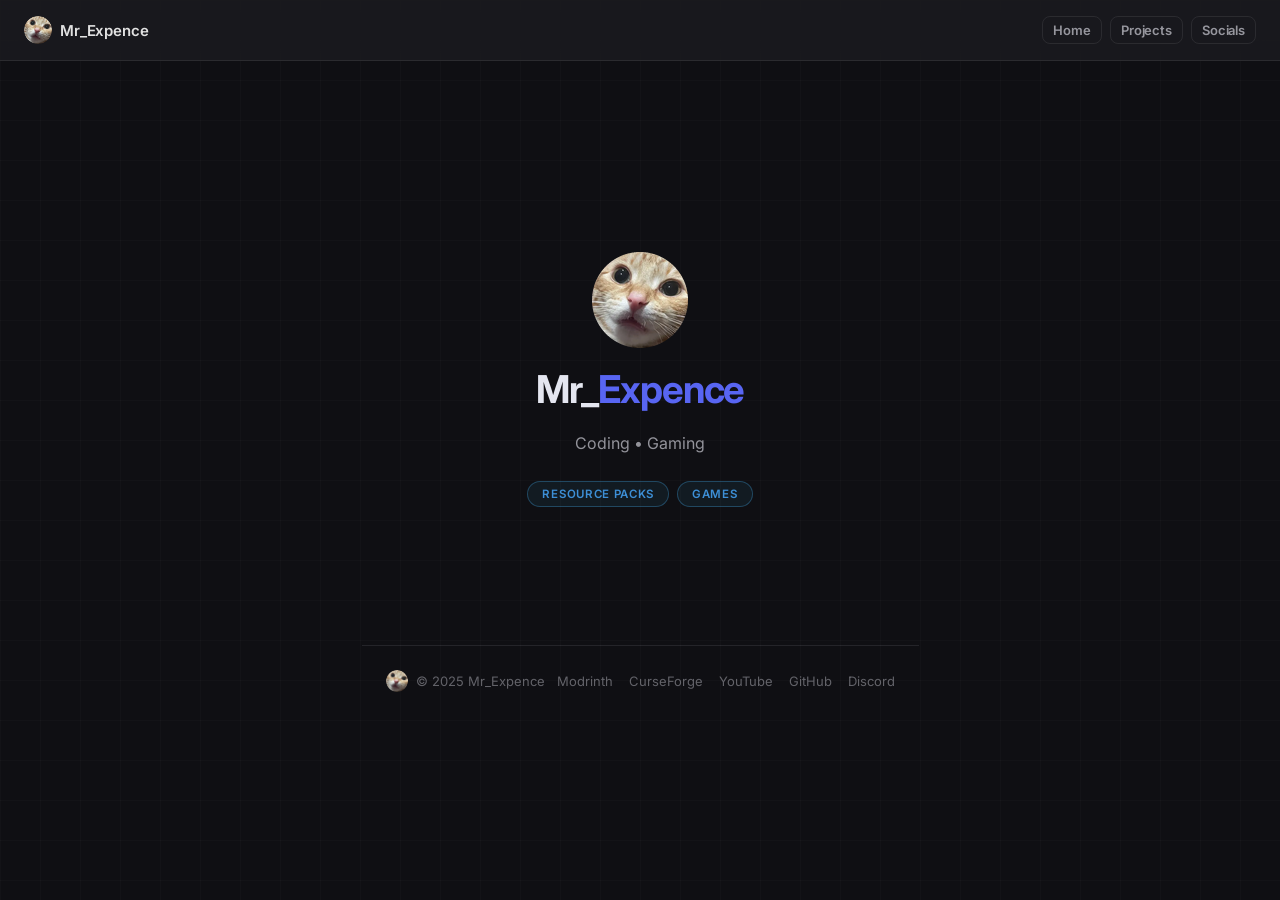
==== index.html @ ae82c0fd "Testing removing .html" ====
<!DOCTYPE html>
<html lang="en">

<head>
  <meta charset="UTF-8">
  <meta name="viewport" content="width=device-width, initial-scale=1.0">
  <title>Mr_Expence Studio</title>
  <link rel="icon" href="cat_logo.png">
  <link href="https://fonts.googleapis.com/css2?family=Inter:ital,wght@0,300;0,400;0,500;0,600;0,700;1,400&display=swap"
    rel="stylesheet">
  <link rel="stylesheet" href="base.css">
  <link rel="stylesheet" href="topbar.css">
</head>

<body>

  <!-- ── Topbar ──────────────────────────────────────────────── -->
  <nav class="topbar">
    <a href="/">
      <img src="cat_logo.png" alt="Mr_Expence logo">
      Mr_Expence
    </a>
    <div class="topbar-right">
      <a href="/">Home</a>
      <a href="/projects">Projects</a>
      <a href="/socials">Socials</a>
    </div>
  </nav>

  <!-- ── Page body ───────────────────────────────────────────── -->
  <div class="page-wrap">

    <!-- Hero -->
    <section class="hero">
      <img class="hero-logo" src="cat_logo.png" alt="Mr_Expence Studio Logo">
      <h1>Mr_<em>Expence</em></h1>
      <p class="hero-sub">
        Coding • Gaming
      </p>
      <div class="hero-badges">
        <span class="badge light-blue">Resource Packs</span>
        <span class="badge light-blue">Games</span>
      </div>
    </section>

    <!-- Footer -->
    <footer class="footer">
      <div class="footer-brand">
        <img src="cat_logo.png" alt="">
        <span>© 2025 Mr_Expence</span>
      </div>
      <nav class="footer-links">
        <a href="https://modrinth.com/user/Mr_Expence" target="_blank" rel="noopener">Modrinth</a>
        <a href="https://www.curseforge.com/members/mr_expence/projects" target="_blank" rel="noopener">CurseForge</a>
        <a href="https://www.youtube.com/@MrExpence12" target="_blank" rel="noopener">YouTube</a>
        <a href="https://github.com/Mr-Expence" target="_blank" rel="noopener">GitHub</a>
        <a href="https://discord.gg/3kbz7edSa6" target="_blank" rel="noopener">Discord</a>
      </nav>
    </footer>

  </div><!-- /page-wrap -->



</body>

</html>
---- base.css ----
*,
*::before,
*::after {
  box-sizing: border-box;
  margin: 0;
  padding: 0;
}

:root {
  --bg: #0f0f13;
  --c-bg-soft: #252529;
  --c-bg-mute: #313136;

  --bg2: #16171f;
  --bg3: #1c1d2b;
  --c-border: rgba(82, 82, 89, 0.32);
  --c-border-h: rgba(82, 82, 89, 0.68);
  --border2: rgba(100, 108, 255, 0.25);
  --text: #e4e6f0;
  --muted: #6b7280;
  --dim: #3d4050;
  --accent: #5865f2; /* Discord */
  --accent2: #e0e3ff; /* White */
  --accent3: #ff0000; /* Youtube */
  --accent4: #9146ff; /* Twitch */
  --accent5: #00af5c; /* Modrinth */
  --accent6: #f16436; /* Curseforge */
  --accent7: #3094ff; /* Github */
  --accent8: #fdd927; /* Github Stars */
  --accent9: #000000; /* X */
  --accent10: #ff0069; /* Instagram */
  --accent11: #52a7e7; /* Twitter */
  --accent12: #ff4500; /* Reddit */
  --accent13: #26a5e4; /* Telegram */

  --accent-bg: rgba(88, 101, 242, 0.12);
  --green: #23a559;
  --red: #ff0000;
  --purple: #9146ff;
  --radius: 16px;
  --radius-lg: 12px;
  --font: "Inter", system-ui, sans-serif;
  --mono: "DM Mono", monospace;

  --c-brand-dk: #30c67e;
  --c-brand: var(--accent);
  --c-brand-bg: var(--accent-bg);
  
  --c-text-1: rgba(255, 255, 255, 0.87);
  --c-text-2: rgba(235, 235, 245, 0.6);
  --c-text-3: rgba(235, 235, 245, 0.38);
  --c-red: #d63d3d;
  --c-orange: #d6993d;
  --c-yellow: #d6cc3d;
  --c-light-green: #4cd63d;
  --c-green: #3dd68c;
  --c-light-blue: #3d8fd6;
  --c-blue: #3d40d6;
  --c-purple: #9b3dd6;
  --c-pink: #d63dbf;
  
  --c-red-bg: rgba(214, 61, 61, 0.08);
  --c-orange-bg: rgba(214, 137, 61, 0.08);
  --c-yellow-bg: rgba(214, 206, 61, 0.08);
  --c-light-green-bg: rgba(61, 214, 74, 0.08);
  --c-green-bg: rgba(61, 214, 140, 0.08);
  --c-light-blue-bg: rgba(61, 176, 214, 0.08);
  --c-blue-bg: rgba(71, 61, 214, 0.08);
  --c-purple-bg: rgba(145, 61, 214, 0.08);
  --c-pink-bg: rgba(214, 61, 163, 0.08);


  --max-w: 960px;
  --transition: 0.18s ease;
}

*,
*::before,
*::after {
  box-sizing: border-box;
  margin: 0;
  padding: 0;
}

.page-wrap {
  max-width: var(--max-w);
  margin: 0 auto;
  padding: 96px 24px 80px;
}

.hero {
  display: flex;
  flex-direction: column;
  align-items: center;
  text-align: center;
  padding: 64px 16px 48px;
  gap: 20px;
  animation: fadeUp 0.5s ease 0.1s forwards;
}

.hero-logo {
  width: 96px;
  height: 96px;
  object-fit: contain;
  border-radius: 20px;
}

.hero h1 {
  font-size: 2.4rem;
  font-weight: 700;
  letter-spacing: -0.03em;
  line-height: 1.1;
}

.hero h1 em {
  font-style: normal;
  color: var(--c-brand);
}

.hero-sub {
  font-size: 1rem;
  color: var(--c-text-2);
  max-width: 420px;
  line-height: 1.65;
}

.hero-badges {
  display: flex;
  gap: 8px;
  flex-wrap: wrap;
  justify-content: center;
  margin-top: 4px;
}

.badge.red {
  color: var(--c-red);
  border-color: rgba(214, 61, 61, 0.35);
  background: var(--c-red-bg);
}

.badge.orange {
  color: var(--c-brand);
  border-color: rgba(214, 137, 61, 0.35);
  background: var(--c-orange-bg);
}

.badge.yellow {
  color: var(--c-brand);
  border-color: rgba(173, 214, 61, 0.35);
  background: var(--c-yellow-bg);
}

.badge.light-green {
  color: var(--c-brand);
  border-color: rgba(61, 214, 89, 0.35);
  background: var(--c-light-green-bg);
}

.badge.green {
  color: var(--c-green);
  border-color: rgba(61, 214, 140, 0.35);
  background: var(--c-green-bg);
}

.badge.light-blue {
  color: var(--c-light-blue);
  border-color: rgba(61, 155, 214, 0.35);
  background: var(--c-light-blue-bg);
}

.badge.blue {
  color: var(--c-blue);
  border-color: rgba(76, 61, 214, 0.35);
  background: var(--c-blue-bg);
}

.badge.purple {
  color: var(--c-purple);
  border-color: rgba(186, 61, 214, 0.35);
  background: var(--c-purple-bg);
}

.badge.pink {
  color: var(--c-pink);
  border-color: rgba(214, 61, 166, 0.35);
  background: var(--c-pink-bg);
}

.hero-cta {
  display: flex;
  gap: 10px;
  flex-wrap: wrap;
  justify-content: center;
  margin-top: 8px;
}

.btn {
  display: inline-flex;
  align-items: center;
  gap: 6px;
  padding: 9px 20px;
  border-radius: var(--radius);
  font-size: 14px;
  font-weight: 500;
  text-decoration: none;
  transition: all var(--transition);
  cursor: pointer;
  border: none;
}

.btn-primary {
  background: var(--c-green);
  color: #0d1f16;
}

.btn-primary:hover {
  background: var(--c-brand-dk);
}

.btn-outline {
  background: transparent;
  color: var(--c-text-1);
  border: 1px solid var(--c-border);
}

.btn-outline:hover {
  border-color: var(--c-brand);
  color: var(--c-brand);
  background: var(--c-brand-bg);
}

.section {
  margin-top: 56px;
}

.section-head {
  display: flex;
  align-items: baseline;
  gap: 12px;
  margin-bottom: 20px;
  padding-bottom: 12px;
  border-bottom: 1px solid var(--c-border);
}

.section-head h2 {
  font-size: 1.2rem;
  font-weight: 600;
  letter-spacing: -0.02em;
}

.section-head .count {
  font-size: 13px;
  color: var(--c-text-3);
}

.footer {
  bottom: 0;
  left: 0;
  right: 0;
  margin-top: 72px;
  padding-top: 24px;
  margin-bottom: 10px;
  padding-bottom: 10px;
  padding-left: 24px;
  padding-right: 24px;
  border-top: 1px solid var(--c-border);
  display: flex;
  align-items: center;
  justify-content: space-between;
  flex-wrap: wrap;
  gap: 12px;
}

.footer-brand {
  display: flex;
  align-items: center;
  gap: 8px;
}

.footer-brand img {
  width: 22px;
  height: 22px;
  border-radius: 50%;
}

.footer-brand span {
  font-size: 13px;
  color: var(--c-text-3);
}

.footer-links {
  display: flex;
  gap: 16px;
}

.footer-links a {
  font-size: 13px;
  color: var(--c-text-3);
  text-decoration: none;
  transition: color var(--transition);
}

.footer-links a:hover {
  color: var(--c-brand);
}

@media (max-width: 600px) {
  .hero h1 {
    font-size: 1.8rem;
  }

  .topbar-right {
    display: none;
  }
}

html,
body {
  min-height: 100vh;
  background: var(--bg);
  font-family: var(--font);
  color: var(--text);
  -webkit-font-smoothing: antialiased;
}

body {
  display: flex;
  flex-direction: column;
  align-items: center;
  justify-content: center;
  padding: 48px 20px 64px;
  position: relative;
  overflow-x: hidden;
}

/* Ambient glow layers */
.glow-top {
  position: fixed;
  top: -200px;
  left: 50%;
  transform: translateX(-50%);
  width: 700px;
  height: 700px;
  background: radial-gradient(
    ellipse,
    rgba(88, 101, 242, 0.13) 0%,
    transparent 65%
  );
  pointer-events: none;
  z-index: 0;
}

.glow-bottom {
  position: fixed;
  bottom: -180px;
  right: -100px;
  width: 500px;
  height: 500px;
  background: radial-gradient(
    ellipse,
    rgba(129, 140, 248, 0.07) 0%,
    transparent 65%
  );
  pointer-events: none;
  z-index: 0;
}

/* Grid texture overlay */
body::before {
  content: "";
  position: fixed;
  inset: 0;
  background-image:
    linear-gradient(rgba(255, 255, 255, 0.02) 1px, transparent 1px),
    linear-gradient(90deg, rgba(255, 255, 255, 0.02) 1px, transparent 1px);
  background-size: 40px 40px;
  pointer-events: none;
  z-index: 0;
}

/* ---------- Layout ---------- */
.wrapper {
  position: relative;
  z-index: 1;
  display: flex;
  flex-direction: column;
  align-items: center;
  width: 100%;
  max-width: 1160px;
}

/* ---------- Top brand link ---------- */
.brand {
  display: flex;
  align-items: center;
  gap: 10px;
  text-decoration: none;
  margin-bottom: 36px;
  opacity: 0;
  animation: fadeUp 0.5s ease 0.05s forwards;
}

.brand img {
  width: 30px;
  height: 30px;
  border-radius: 8px;
  object-fit: cover;
}

.brand-name {
  font-size: 14px;
  font-weight: 600;
  color: var(--muted);
  letter-spacing: -0.01em;
  font-family: var(--mono);
}

.brand-name span {
  color: var(--accent2);
}

.brand:hover .brand-name {
  color: var(--text);
}

/* ---------- Header text ---------- */
.badge {
  display: inline-flex;
  align-items: center;
  gap: 7px;
  background: var(--accent-bg);
  border: 1px solid var(--border2);
  color: var(--accent2);
  font-size: 11.5px;
  font-weight: 600;
  padding: 5px 14px;
  border-radius: 20px;
  letter-spacing: 0.06em;
  text-transform: uppercase;
  margin-bottom: 18px;
  opacity: 0;
  animation: fadeUp 0s ease 0s forwards;
}

.badge-pulse {
  width: 6px;
  height: 6px;
  background: var(--accent);
  border-radius: 50%;
  position: relative;
}

.badge-pulse::after {
  content: "";
  position: absolute;
  inset: -3px;
  border-radius: 50%;
  background: var(--accent);
  opacity: 0.3;
  animation: pulse 2s ease infinite;
}

.heading {
  font-size: clamp(28px, 6vw, 38px);
  font-weight: 700;
  text-align: center;
  line-height: 1.18;
  letter-spacing: -0.03em;
  margin-bottom: 10px;
  color: var(--text);
  opacity: 0;
  animation: fadeUp 0.5s ease 0.15s forwards;
}

.heading em {
  font-style: normal;
  background: linear-gradient(130deg, #818cf8 20%, #5865f2 80%);
  -webkit-background-clip: text;
  -webkit-text-fill-color: transparent;
  background-clip: text;
}

.sub {
  font-size: 14.5px;
  color: var(--muted);
  text-align: center;
  line-height: 1.6;
  max-width: 340px;
  margin-bottom: 36px;
  opacity: 0;
  animation: fadeUp 0.5s ease 0.2s forwards;
}

/* Keyframes */
@keyframes fadeUp {
  from {
    opacity: 0;
    transform: translateY(14px);
  }

  to {
    opacity: 1;
    transform: translateY(0);
  }
}

@keyframes pulse {
  0%,
  100% {
    transform: scale(1);
    opacity: 0.3;
  }

  50% {
    transform: scale(2.2);
    opacity: 0;
  }
}

.page-wrap {
  max-width: var(--max-w);
  margin: 0 auto;
  padding: 96px 24px 80px;
}
---- topbar.css ----
:root {
  --c-border: rgba(82, 82, 89, 0.32);
  --c-text-1: rgba(255, 255, 255, 0.87);
  --c-text-2: rgba(235, 235, 245, 0.6);
  --radius: 8px;
  --transition: 0.18s ease;
  --c-brand: var(--accent);
  --c-brand-bg: var(--accent-bg);
}

.topbar {
  position: fixed;
  top: 0;
  left: 0;
  right: 0;
  width: 100%;
  display: flex;
  align-items: center;
  gap: 10px;
  padding: 16px 24px;
  border-bottom: 1px solid var(--c-border);
  top: 0;
  left: 0;
  right: 0;
  width: 100%;
  z-index: 10;
  background: rgba(27, 27, 31, 0.88);
  backdrop-filter: blur(12px);
  -webkit-backdrop-filter: blur(12px);
  max-width: 100%;
}

.topbar a {
  display: flex;
  align-items: center;
  gap: 8px;
  text-decoration: none;
  color: var(--c-text-1);
  font-weight: 600;
  font-size: 15px;
  letter-spacing: -0.01em;
}

.topbar img {
  width: 28px;
  height: 28px;
  border-radius: 50%;
  object-fit: cover;
}

.topbar-right {
  margin-left: auto;
  display: flex;
  gap: 8px;
}

.topbar-right a {
  font-size: 13px;
  color: var(--c-text-2);
  text-decoration: none;
  padding: 5px 10px;
  border-radius: var(--radius);
  border: 1px solid var(--c-border);
  transition:
    color var(--transition),
    border-color var(--transition),
    background var(--transition);
}

.topbar-right a:hover {
  color: var(--c-brand);
  border-color: var(--c-brand);
  background: var(--c-brand-bg);
}
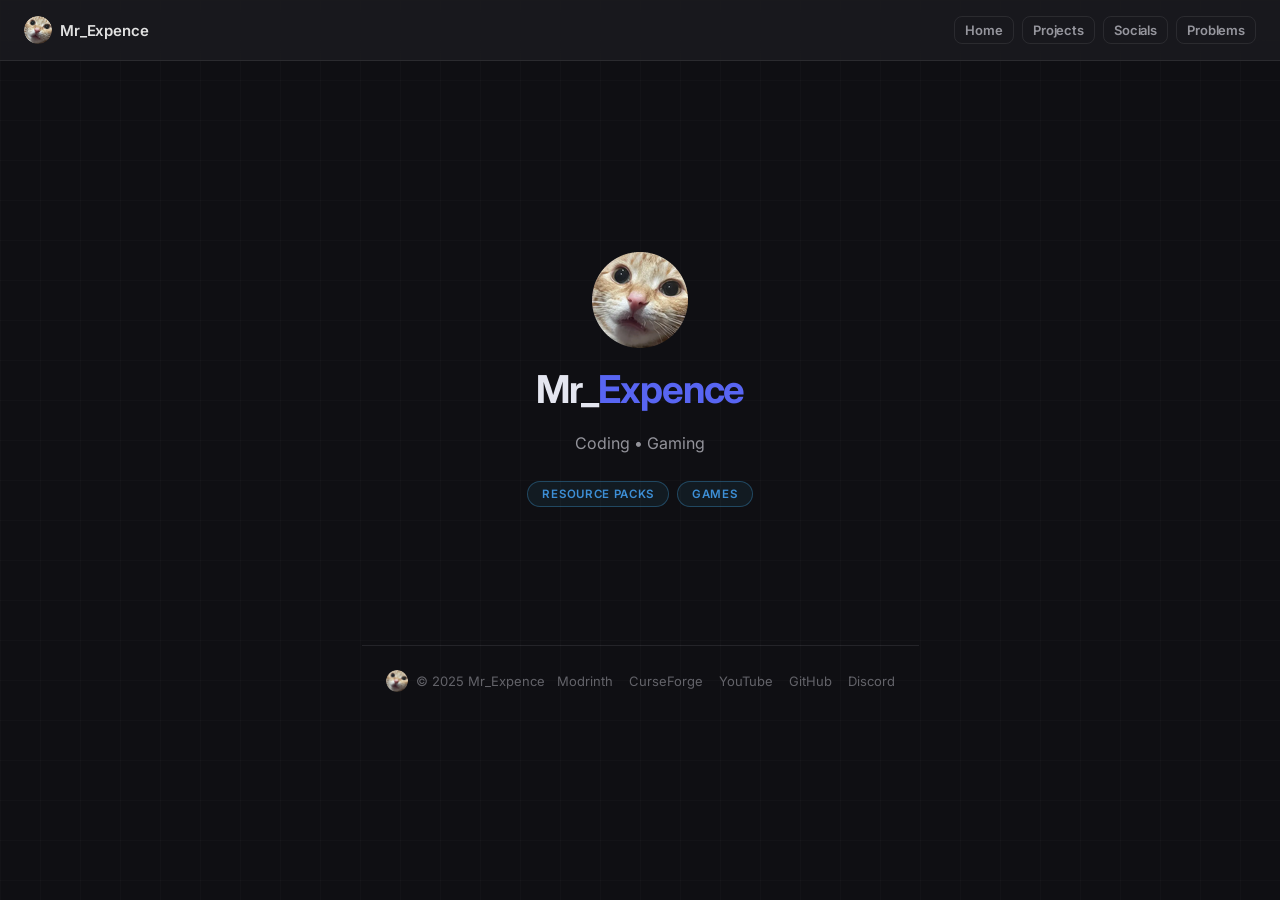
==== commit 350db512: "Finished remove .html" ====
--- a/index.html
+++ b/index.html
@@ -24,6 +24,7 @@
       <a href="/">Home</a>
       <a href="/projects">Projects</a>
       <a href="/socials">Socials</a>
+      <a href="/problems">Problems</a>
     </div>
   </nav>
 
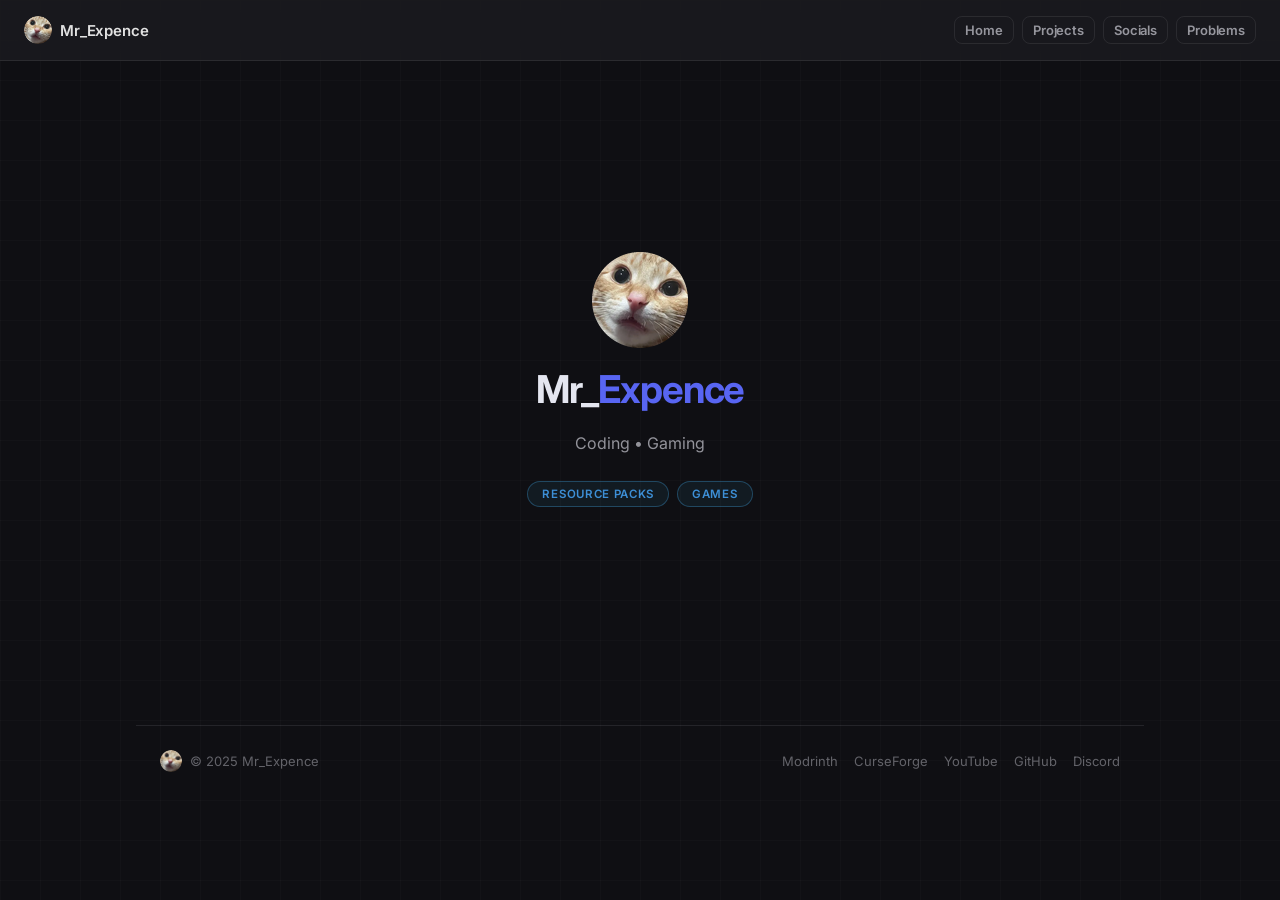
==== commit 4b734f8c: "test" ====
--- a/index.html
+++ b/index.html
@@ -44,7 +44,10 @@
       </div>
     </section>
 
-    <!-- Footer -->
+    
+
+  </div><!-- /page-wrap -->
+<!-- Footer -->
     <footer class="footer">
       <div class="footer-brand">
         <img src="cat_logo.png" alt="">
@@ -59,9 +62,6 @@
       </nav>
     </footer>
 
-  </div><!-- /page-wrap -->
-
-
 
 </body>
 
--- a/base.css
+++ b/base.css
@@ -265,10 +265,13 @@
   padding-right: 24px;
   border-top: 1px solid var(--c-border);
   display: flex;
+  flex-wrap: nowrap;
   align-items: center;
   justify-content: space-between;
   flex-wrap: wrap;
   gap: 12px;
+  width: 100%;
+  max-width: calc(320px * 3 + 24px * 2); /* matches 3-col cards-grid */
 }
 
 .footer-brand {
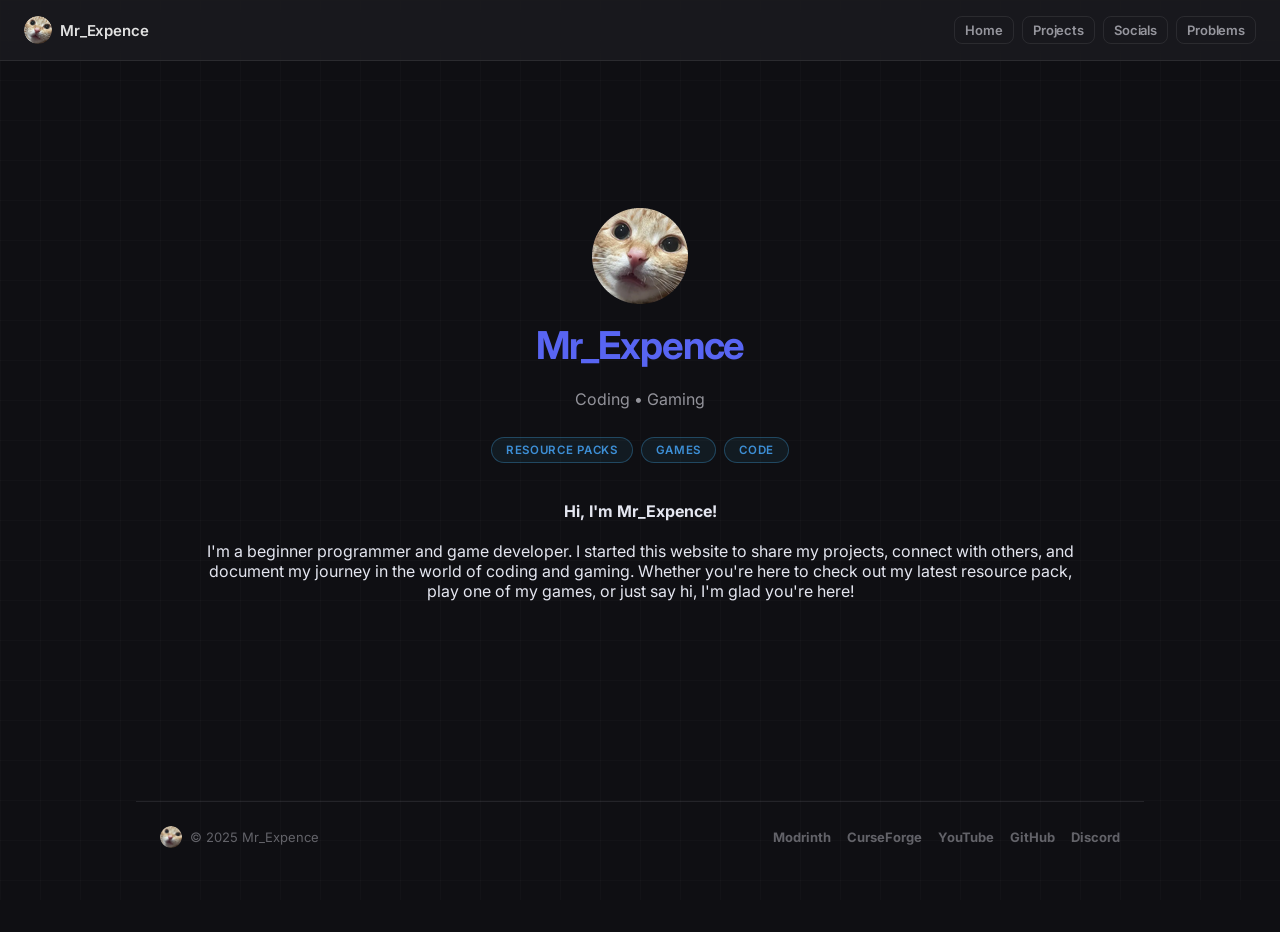
==== commit 1f219af3: "Porting Project pages to new website" ====
--- a/index.html
+++ b/index.html
@@ -5,11 +5,11 @@
   <meta charset="UTF-8">
   <meta name="viewport" content="width=device-width, initial-scale=1.0">
   <title>Mr_Expence Studio</title>
-  <link rel="icon" href="cat_logo.png">
+  <link rel="icon" href="assets/cat_logo.png">
   <link href="https://fonts.googleapis.com/css2?family=Inter:ital,wght@0,300;0,400;0,500;0,600;0,700;1,400&display=swap"
     rel="stylesheet">
-  <link rel="stylesheet" href="base.css">
-  <link rel="stylesheet" href="topbar.css">
+  <link rel="stylesheet" href="style/base.css">
+  <link rel="stylesheet" href="style/topbar.css">
 </head>
 
 <body>
@@ -17,7 +17,7 @@
   <!-- ── Topbar ──────────────────────────────────────────────── -->
   <nav class="topbar">
     <a href="/">
-      <img src="cat_logo.png" alt="Mr_Expence logo">
+      <img src="assets/cat_logo.png" alt="Mr_Expence logo">
       Mr_Expence
     </a>
     <div class="topbar-right">
@@ -33,34 +33,43 @@
 
     <!-- Hero -->
     <section class="hero">
-      <img class="hero-logo" src="cat_logo.png" alt="Mr_Expence Studio Logo">
-      <h1>Mr_<em>Expence</em></h1>
+      <img class="hero-logo" src="assets/cat_logo.png" alt="Mr_Expence Studio Logo">
+      <h1><em>Mr_Expence</em></h1>
       <p class="hero-sub">
         Coding • Gaming
       </p>
       <div class="hero-badges">
         <span class="badge light-blue">Resource Packs</span>
         <span class="badge light-blue">Games</span>
+        <span class="badge light-blue">Code</span>
       </div>
+      <h4>
+        Hi, I'm Mr_Expence!
+      </h4>
+      <p>
+        I'm a beginner programmer and game developer. I started this website to share my projects, connect with others,
+        and document my journey in the world of coding and gaming. Whether you're here to check out my latest resource
+        pack, play one of my games, or just say hi, I'm glad you're here!
+      </p>
     </section>
 
-    
+
 
   </div><!-- /page-wrap -->
-<!-- Footer -->
-    <footer class="footer">
-      <div class="footer-brand">
-        <img src="cat_logo.png" alt="">
-        <span>© 2025 Mr_Expence</span>
-      </div>
-      <nav class="footer-links">
-        <a href="https://modrinth.com/user/Mr_Expence" target="_blank" rel="noopener">Modrinth</a>
-        <a href="https://www.curseforge.com/members/mr_expence/projects" target="_blank" rel="noopener">CurseForge</a>
-        <a href="https://www.youtube.com/@MrExpence12" target="_blank" rel="noopener">YouTube</a>
-        <a href="https://github.com/Mr-Expence" target="_blank" rel="noopener">GitHub</a>
-        <a href="https://discord.gg/3kbz7edSa6" target="_blank" rel="noopener">Discord</a>
-      </nav>
-    </footer>
+  <!-- Footer -->
+  <footer class="footer">
+    <div class="footer-brand">
+      <img src="assets/cat_logo.png" alt="Mr_Expence Logo">
+      <span>© 2025 Mr_Expence</span>
+    </div>
+    <nav class="footer-links">
+      <a href="https://modrinth.com/user/Mr_Expence" target="_blank" rel="noopener">Modrinth</a>
+      <a href="https://www.curseforge.com/members/mr_expence/projects" target="_blank" rel="noopener">CurseForge</a>
+      <a href="https://www.youtube.com/@MrExpence12" target="_blank" rel="noopener">YouTube</a>
+      <a href="https://github.com/Mr-Expence" target="_blank" rel="noopener">GitHub</a>
+      <a href="https://discord.gg/3kbz7edSa6" target="_blank" rel="noopener">Discord</a>
+    </nav>
+  </footer>
 
 
 </body>
--- a/style/base.css
+++ b/style/base.css
@@ -0,0 +1,533 @@
+*,
+*::before,
+*::after {
+  box-sizing: border-box;
+  margin: 0;
+  padding: 0;
+}
+
+:root {
+  --bg: #0f0f13;
+  --c-bg-soft: #252529;
+  --c-bg-mute: #313136;
+
+  --bg2: #16171f;
+  --bg3: #1c1d2b;
+  --c-border: rgba(82, 82, 89, 0.32);
+  --c-border-h: rgba(82, 82, 89, 0.68);
+  --border2: rgba(100, 108, 255, 0.25);
+  --text: #e4e6f0;
+  --muted: #6b7280;
+  --dim: #3d4050;
+  --accent: #5865f2; /* Discord */
+  --accent2: #e0e3ff; /* White */
+  --accent3: #ff0000; /* Youtube */
+  --accent4: #9146ff; /* Twitch */
+  --accent5: #00af5c; /* Modrinth */
+  --accent6: #f16436; /* Curseforge */
+  --accent7: #3094ff; /* Github */
+  --accent8: #fdd927; /* Github Stars */
+  --accent9: #000000; /* X */
+  --accent10: #ff0069; /* Instagram */
+  --accent11: #52a7e7; /* Twitter */
+  --accent12: #ff4500; /* Reddit */
+  --accent13: #26a5e4; /* Telegram */
+
+  --accent-bg: rgba(88, 101, 242, 0.12);
+  --green: #23a559;
+  --red: #ff0000;
+  --purple: #9146ff;
+  --radius: 16px;
+  --radius-lg: 12px;
+  --font: "Inter", system-ui, sans-serif;
+  --mono: "DM Mono", monospace;
+
+  --c-brand-dk: #30c67e;
+  --c-brand: var(--accent);
+  --c-brand-bg: var(--accent-bg);
+  
+  --c-text-1: rgba(255, 255, 255, 0.87);
+  --c-text-2: rgba(235, 235, 245, 0.6);
+  --c-text-3: rgba(235, 235, 245, 0.38);
+  --c-red: #d63d3d;
+  --c-orange: #d6993d;
+  --c-yellow: #d6cc3d;
+  --c-light-green: #4cd63d;
+  --c-green: #3dd68c;
+  --c-light-blue: #3d8fd6;
+  --c-blue: #3d40d6;
+  --c-purple: #9b3dd6;
+  --c-pink: #d63dbf;
+  
+  --c-red-bg: rgba(214, 61, 61, 0.08);
+  --c-orange-bg: rgba(214, 137, 61, 0.08);
+  --c-yellow-bg: rgba(214, 206, 61, 0.08);
+  --c-light-green-bg: rgba(61, 214, 74, 0.08);
+  --c-green-bg: rgba(61, 214, 140, 0.08);
+  --c-light-blue-bg: rgba(61, 176, 214, 0.08);
+  --c-blue-bg: rgba(71, 61, 214, 0.08);
+  --c-purple-bg: rgba(145, 61, 214, 0.08);
+  --c-pink-bg: rgba(214, 61, 163, 0.08);
+
+
+  --max-w: 960px;
+  --transition: 0.18s ease;
+}
+
+a {
+  color: var(--accent7);
+  font-weight: bold;
+  text-decoration: none;
+}
+
+*,
+*::before,
+*::after {
+  box-sizing: border-box;
+  margin: 0;
+  padding: 0;
+}
+
+.page-wrap {
+  max-width: var(--max-w);
+  margin: 0 auto;
+  padding: 96px 24px 80px;
+}
+
+.hero {
+  display: flex;
+  flex-direction: column;
+  align-items: center;
+  text-align: center;
+  padding: 64px 16px 48px;
+  gap: 20px;
+  animation: fadeUp 0.5s ease 0.1s forwards;
+}
+
+.hero-logo {
+  width: 96px;
+  height: 96px;
+  object-fit: contain;
+  border-radius: 20px;
+}
+
+.hero h1 {
+  font-size: 2.4rem;
+  font-weight: 700;
+  letter-spacing: -0.03em;
+  line-height: 1.1;
+}
+
+.hero h1 em {
+  font-style: normal;
+  color: var(--c-brand);
+}
+
+.hero-sub {
+  font-size: 1rem;
+  color: var(--c-text-2);
+  max-width: 420px;
+  line-height: 1.65;
+}
+
+.hero-badges {
+  display: flex;
+  gap: 8px;
+  flex-wrap: wrap;
+  justify-content: center;
+  margin-top: 4px;
+}
+
+.badge.red {
+  color: var(--c-red);
+  border-color: rgba(214, 61, 61, 0.35);
+  background: var(--c-red-bg);
+}
+
+.badge.orange {
+  color: var(--c-brand);
+  border-color: rgba(214, 137, 61, 0.35);
+  background: var(--c-orange-bg);
+}
+
+.badge.yellow {
+  color: var(--c-brand);
+  border-color: rgba(173, 214, 61, 0.35);
+  background: var(--c-yellow-bg);
+}
+
+.badge.light-green {
+  color: var(--c-brand);
+  border-color: rgba(61, 214, 89, 0.35);
+  background: var(--c-light-green-bg);
+}
+
+.badge.green {
+  color: var(--c-green);
+  border-color: rgba(61, 214, 140, 0.35);
+  background: var(--c-green-bg);
+}
+
+.badge.light-blue {
+  color: var(--c-light-blue);
+  border-color: rgba(61, 155, 214, 0.35);
+  background: var(--c-light-blue-bg);
+}
+
+.badge.blue {
+  color: var(--c-blue);
+  border-color: rgba(76, 61, 214, 0.35);
+  background: var(--c-blue-bg);
+}
+
+.badge.purple {
+  color: var(--c-purple);
+  border-color: rgba(186, 61, 214, 0.35);
+  background: var(--c-purple-bg);
+}
+
+.badge.pink {
+  color: var(--c-pink);
+  border-color: rgba(214, 61, 166, 0.35);
+  background: var(--c-pink-bg);
+}
+
+.hero-cta {
+  display: flex;
+  gap: 10px;
+  flex-wrap: wrap;
+  justify-content: center;
+  margin-top: 8px;
+}
+
+.btn {
+  display: inline-flex;
+  align-items: center;
+  gap: 6px;
+  padding: 9px 20px;
+  border-radius: var(--radius);
+  font-size: 14px;
+  font-weight: 500;
+  text-decoration: none;
+  transition: all var(--transition);
+  cursor: pointer;
+  border: none;
+}
+
+.btn-primary {
+  background: var(--c-green);
+  color: #0d1f16;
+}
+
+.btn-primary:hover {
+  background: var(--c-brand-dk);
+}
+
+.btn-outline {
+  background: transparent;
+  color: var(--c-text-1);
+  border: 1px solid var(--c-border);
+}
+
+.btn-outline:hover {
+  border-color: var(--c-brand);
+  color: var(--c-brand);
+  background: var(--c-brand-bg);
+}
+
+.section {
+  margin-top: 56px;
+}
+
+.section-head {
+  display: flex;
+  align-items: baseline;
+  gap: 12px;
+  margin-bottom: 20px;
+  padding-bottom: 12px;
+  border-bottom: 1px solid var(--c-border);
+}
+
+.section-head h2 {
+  font-size: 1.2rem;
+  font-weight: 600;
+  letter-spacing: -0.02em;
+}
+
+.section-head .count {
+  font-size: 13px;
+  color: var(--c-text-3);
+}
+
+.footer {
+  bottom: 0;
+  left: 0;
+  right: 0;
+  margin-top: 72px;
+  padding-top: 24px;
+  margin-bottom: 10px;
+  padding-bottom: 10px;
+  padding-left: 24px;
+  padding-right: 24px;
+  border-top: 1px solid var(--c-border);
+  display: flex;
+  flex-wrap: nowrap;
+  align-items: center;
+  justify-content: space-between;
+  flex-wrap: wrap;
+  gap: 12px;
+  width: 100%;
+  max-width: calc(320px * 3 + 24px * 2); /* matches 3-col cards-grid */
+}
+
+.footer-brand {
+  display: flex;
+  align-items: center;
+  gap: 8px;
+}
+
+.footer-brand img {
+  width: 22px;
+  height: 22px;
+  border-radius: 50%;
+}
+
+.footer-brand span {
+  font-size: 13px;
+  color: var(--c-text-3);
+}
+
+.footer-links {
+  display: flex;
+  gap: 16px;
+}
+
+.footer-links a {
+  font-size: 13px;
+  color: var(--c-text-3);
+  text-decoration: none;
+  transition: color var(--transition);
+}
+
+.footer-links a:hover {
+  color: var(--c-brand);
+}
+
+@media (max-width: 600px) {
+  .hero h1 {
+    font-size: 1.8rem;
+  }
+
+  .topbar-right {
+    display: none;
+  }
+}
+
+html,
+body {
+  min-height: 100vh;
+  background: var(--bg);
+  font-family: var(--font);
+  color: var(--text);
+  -webkit-font-smoothing: antialiased;
+}
+
+body {
+  display: flex;
+  flex-direction: column;
+  align-items: center;
+  justify-content: center;
+  padding: 48px 20px 64px;
+  position: relative;
+  overflow-x: hidden;
+}
+
+/* Ambient glow layers */
+.glow-top {
+  position: fixed;
+  top: -200px;
+  left: 50%;
+  transform: translateX(-50%);
+  width: 700px;
+  height: 700px;
+  background: radial-gradient(
+    ellipse,
+    rgba(88, 101, 242, 0.13) 0%,
+    transparent 65%
+  );
+  pointer-events: none;
+  z-index: 0;
+}
+
+.glow-bottom {
+  position: fixed;
+  bottom: -180px;
+  right: -100px;
+  width: 500px;
+  height: 500px;
+  background: radial-gradient(
+    ellipse,
+    rgba(129, 140, 248, 0.07) 0%,
+    transparent 65%
+  );
+  pointer-events: none;
+  z-index: 0;
+}
+
+/* Grid texture overlay */
+body::before {
+  content: "";
+  position: fixed;
+  inset: 0;
+  background-image:
+    linear-gradient(rgba(255, 255, 255, 0.02) 1px, transparent 1px),
+    linear-gradient(90deg, rgba(255, 255, 255, 0.02) 1px, transparent 1px);
+  background-size: 40px 40px;
+  pointer-events: none;
+  z-index: 0;
+}
+
+/* ---------- Layout ---------- */
+.wrapper {
+  position: relative;
+  z-index: 1;
+  display: flex;
+  flex-direction: column;
+  align-items: center;
+  width: 100%;
+  max-width: 1160px;
+}
+
+/* ---------- Top brand link ---------- */
+.brand {
+  display: flex;
+  align-items: center;
+  gap: 10px;
+  text-decoration: none;
+  margin-bottom: 36px;
+  opacity: 0;
+  animation: fadeUp 0.5s ease 0.05s forwards;
+}
+
+.brand img {
+  width: 30px;
+  height: 30px;
+  border-radius: 8px;
+  object-fit: cover;
+}
+
+.brand-name {
+  font-size: 14px;
+  font-weight: 600;
+  color: var(--muted);
+  letter-spacing: -0.01em;
+  font-family: var(--mono);
+}
+
+.brand-name span {
+  color: var(--accent2);
+}
+
+.brand:hover .brand-name {
+  color: var(--text);
+}
+
+/* ---------- Header text ---------- */
+.badge {
+  display: inline-flex;
+  align-items: center;
+  gap: 7px;
+  background: var(--accent-bg);
+  border: 1px solid var(--border2);
+  color: var(--accent2);
+  font-size: 11.5px;
+  font-weight: 600;
+  padding: 5px 14px;
+  border-radius: 20px;
+  letter-spacing: 0.06em;
+  text-transform: uppercase;
+  margin-bottom: 18px;
+  opacity: 0;
+  animation: fadeUp 0s ease 0s forwards;
+}
+
+.badge-pulse {
+  width: 6px;
+  height: 6px;
+  background: var(--accent);
+  border-radius: 50%;
+  position: relative;
+}
+
+.badge-pulse::after {
+  content: "";
+  position: absolute;
+  inset: -3px;
+  border-radius: 50%;
+  background: var(--accent);
+  opacity: 0.3;
+  animation: pulse 2s ease infinite;
+}
+
+.heading {
+  font-size: clamp(28px, 6vw, 38px);
+  font-weight: 700;
+  text-align: center;
+  line-height: 1.18;
+  letter-spacing: -0.03em;
+  margin-bottom: 10px;
+  color: var(--text);
+  opacity: 0;
+  animation: fadeUp 0.5s ease 0.15s forwards;
+}
+
+.heading em {
+  font-style: normal;
+  background: linear-gradient(130deg, #818cf8 20%, #5865f2 80%);
+  -webkit-background-clip: text;
+  -webkit-text-fill-color: transparent;
+  background-clip: text;
+}
+
+.sub {
+  font-size: 14.5px;
+  color: var(--muted);
+  text-align: center;
+  line-height: 1.6;
+  max-width: 340px;
+  margin-bottom: 36px;
+  opacity: 0;
+  animation: fadeUp 0.5s ease 0.2s forwards;
+}
+
+/* Keyframes */
+@keyframes fadeUp {
+  from {
+    opacity: 0;
+    transform: translateY(14px);
+  }
+
+  to {
+    opacity: 1;
+    transform: translateY(0);
+  }
+}
+
+@keyframes pulse {
+  0%,
+  100% {
+    transform: scale(1);
+    opacity: 0.3;
+  }
+
+  50% {
+    transform: scale(2.2);
+    opacity: 0;
+  }
+}
+
+.page-wrap {
+  max-width: var(--max-w);
+  margin: 0 auto;
+  padding: 96px 24px 80px;
+}
--- a/style/topbar.css
+++ b/style/topbar.css
@@ -0,0 +1,74 @@
+:root {
+  --c-border: rgba(82, 82, 89, 0.32);
+  --c-text-1: rgba(255, 255, 255, 0.87);
+  --c-text-2: rgba(235, 235, 245, 0.6);
+  --radius: 8px;
+  --transition: 0.18s ease;
+  --c-brand: var(--accent);
+  --c-brand-bg: var(--accent-bg);
+}
+
+.topbar {
+  position: fixed;
+  top: 0;
+  left: 0;
+  right: 0;
+  width: 100%;
+  display: flex;
+  align-items: center;
+  gap: 10px;
+  padding: 16px 24px;
+  border-bottom: 1px solid var(--c-border);
+  top: 0;
+  left: 0;
+  right: 0;
+  width: 100%;
+  z-index: 10;
+  background: rgba(27, 27, 31, 0.88);
+  backdrop-filter: blur(12px);
+  -webkit-backdrop-filter: blur(12px);
+  max-width: 100%;
+}
+
+.topbar a {
+  display: flex;
+  align-items: center;
+  gap: 8px;
+  text-decoration: none;
+  color: var(--c-text-1);
+  font-weight: 600;
+  font-size: 15px;
+  letter-spacing: -0.01em;
+}
+
+.topbar img {
+  width: 28px;
+  height: 28px;
+  border-radius: 50%;
+  object-fit: cover;
+}
+
+.topbar-right {
+  margin-left: auto;
+  display: flex;
+  gap: 8px;
+}
+
+.topbar-right a {
+  font-size: 13px;
+  color: var(--c-text-2);
+  text-decoration: none;
+  padding: 5px 10px;
+  border-radius: var(--radius);
+  border: 1px solid var(--c-border);
+  transition:
+    color var(--transition),
+    border-color var(--transition),
+    background var(--transition);
+}
+
+.topbar-right a:hover {
+  color: var(--c-brand);
+  border-color: var(--c-brand);
+  background: var(--c-brand-bg);
+}
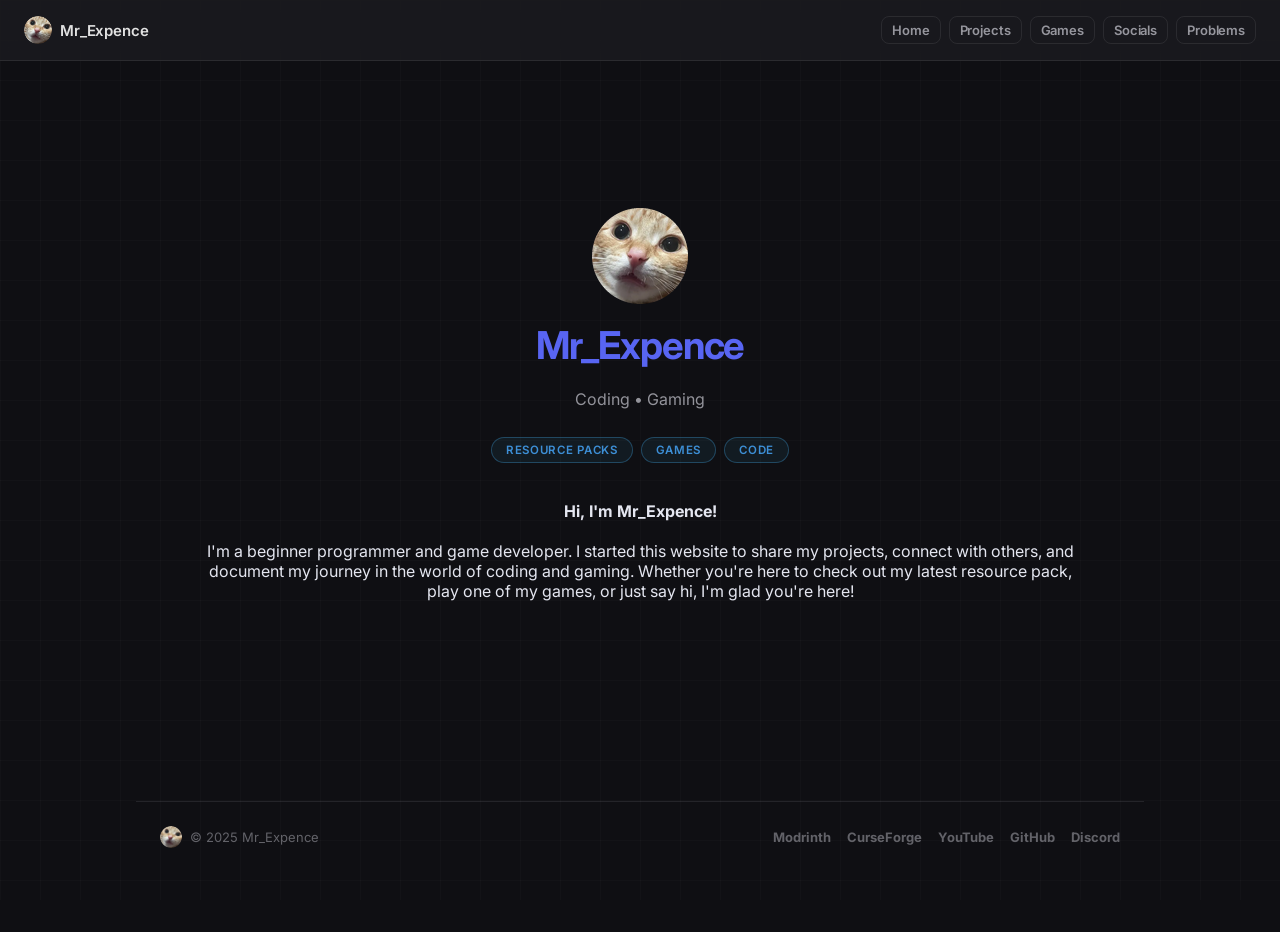
==== commit 31f6b0f0: "Made topbar a script" ====
--- a/index.html
+++ b/index.html
@@ -6,27 +6,16 @@
   <meta name="viewport" content="width=device-width, initial-scale=1.0">
   <title>Mr_Expence Studio</title>
   <link rel="icon" href="assets/cat_logo.png">
-  <link href="https://fonts.googleapis.com/css2?family=Inter:ital,wght@0,300;0,400;0,500;0,600;0,700;1,400&display=swap"
-    rel="stylesheet">
+  <link href="https://fonts.googleapis.com/css2?family=Inter:ital,wght@0,300;0,400;0,500;0,600;0,700;1,400&display=swap" rel="stylesheet">
+  <link href="https://fonts.googleapis.com/css2?family=Material+Symbols+Outlined:opsz,wght,FILL,GRAD@24,400,0,0&display=swap" rel="stylesheet">
   <link rel="stylesheet" href="style/base.css">
   <link rel="stylesheet" href="style/topbar.css">
+  
 </head>
 
 <body>
 
-  <!-- ── Topbar ──────────────────────────────────────────────── -->
-  <nav class="topbar">
-    <a href="/">
-      <img src="assets/cat_logo.png" alt="Mr_Expence logo">
-      Mr_Expence
-    </a>
-    <div class="topbar-right">
-      <a href="/">Home</a>
-      <a href="/projects">Projects</a>
-      <a href="/socials">Socials</a>
-      <a href="/problems">Problems</a>
-    </div>
-  </nav>
+  <script src="header.js"></script>
 
   <!-- ── Page body ───────────────────────────────────────────── -->
   <div class="page-wrap">
--- a/style/base.css
+++ b/style/base.css
@@ -313,6 +313,20 @@
   color: var(--c-brand);
 }
 
+@media (max-width: 680px) {
+  .footer {
+    flex-direction: column;
+    align-items: flex-start;
+    gap: 14px;
+    max-width: 100%;
+  }
+
+  .footer-links {
+    flex-wrap: wrap;
+    gap: 10px;
+  }
+}
+
 @media (max-width: 600px) {
   .hero h1 {
     font-size: 1.8rem;
@@ -531,3 +545,10 @@
   margin: 0 auto;
   padding: 96px 24px 80px;
 }
+
+code {
+    background-color: #23232977;
+    padding: 5px;
+    border-radius: 5px;
+    overflow-x: auto; /* Adds a scrollbar for long lines */
+}
--- a/style/topbar.css
+++ b/style/topbar.css
@@ -72,3 +72,79 @@
   border-color: var(--c-brand);
   background: var(--c-brand-bg);
 }
+
+.topbar-checkbox {
+  display: none;
+}
+
+.topbar-toggle {
+  display: none;
+  margin-left: auto;
+  width: 42px;
+  height: 42px;
+  border: none;
+  background: transparent;
+  cursor: pointer;
+  align-items: center;
+  justify-content: center;
+  gap: 0;
+  padding: 0;
+}
+
+.topbar-icon {
+  font-family: 'Material Symbols Outlined';
+  font-variation-settings: 'FILL' 0, 'wght' 400, 'GRAD' 0, 'opsz' 24;
+  font-size: 24px;
+  color: var(--c-text-1);
+  display: inline-flex;
+  align-items: center;
+  justify-content: center;
+}
+
+.topbar-icon-close {
+  display: none;
+}
+
+@media (max-width: 680px) {
+  .topbar {
+    padding: 14px 16px;
+    gap: 12px;
+  }
+
+  .topbar-right {
+    position: absolute;
+    top: 100%;
+    left: 0;
+    right: 0;
+    display: none;
+    flex-direction: column;
+    gap: 8px;
+    padding: 12px 16px 16px;
+    border-bottom: 1px solid var(--c-border);
+    background: rgba(27, 27, 31, 0.94);
+    backdrop-filter: blur(12px);
+    z-index: 9;
+  }
+
+  .topbar-right a {
+    width: 100%;
+    padding: 10px 14px;
+  }
+
+  .topbar-toggle {
+    display: inline-flex;
+  }
+
+  .topbar-checkbox:checked ~ .topbar-right {
+    display: flex;
+  }
+
+  .topbar-checkbox:checked + .topbar-toggle .topbar-icon-open {
+    display: none;
+  }
+
+  .topbar-checkbox:checked + .topbar-toggle .topbar-icon-close {
+    display: inline-flex;
+  }
+}
+
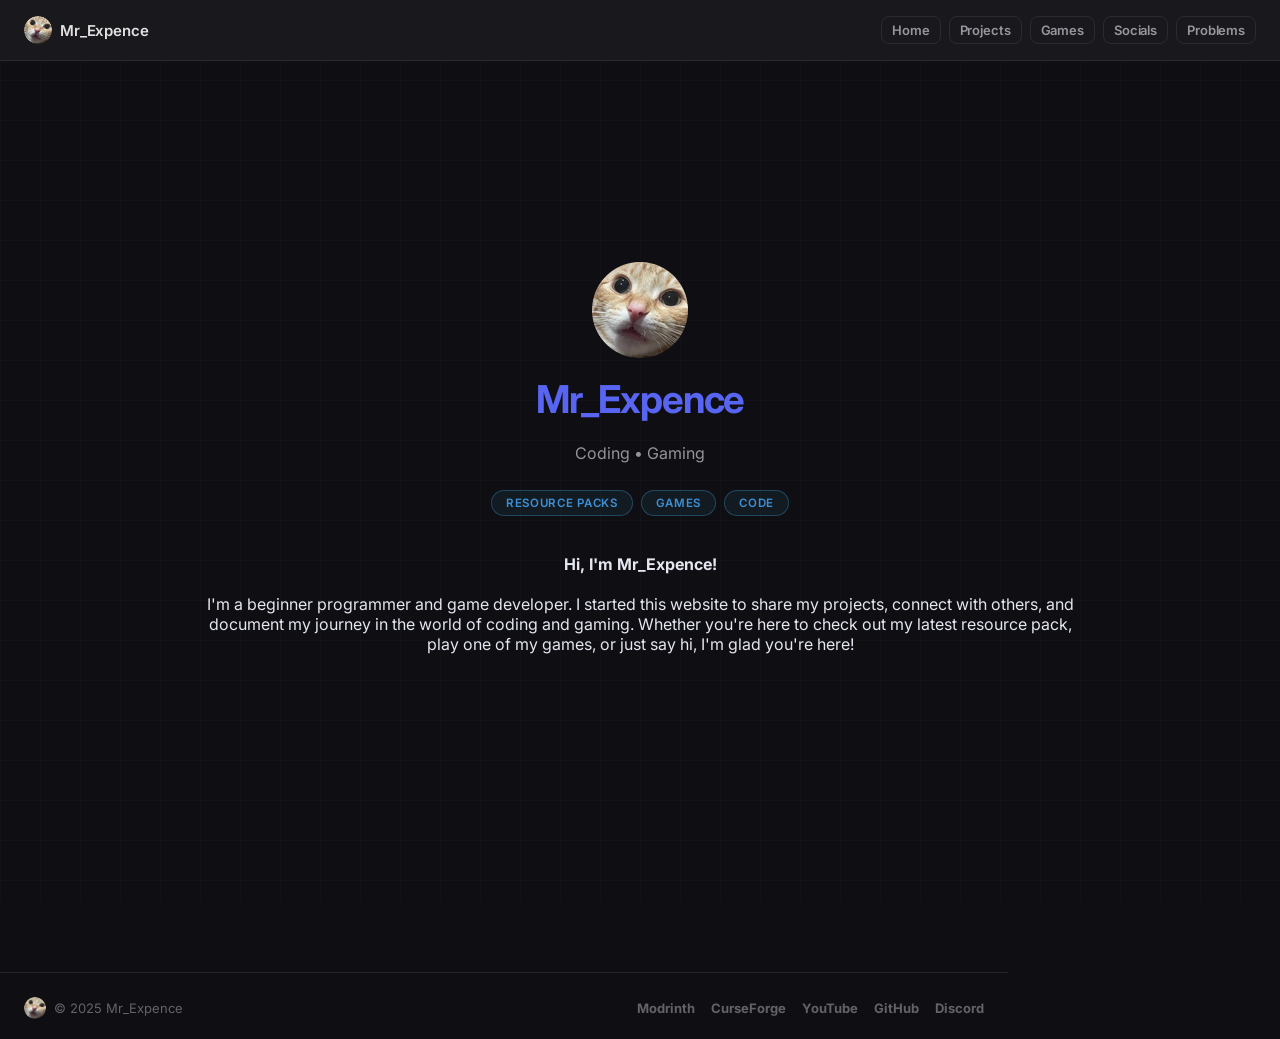
==== commit e6ee2a32: "Refactor footer implementation by moving HTML to footer.js and removing inline footer code from mult" ====
--- a/index.html
+++ b/index.html
@@ -45,20 +45,7 @@
 
 
   </div><!-- /page-wrap -->
-  <!-- Footer -->
-  <footer class="footer">
-    <div class="footer-brand">
-      <img src="assets/cat_logo.png" alt="Mr_Expence Logo">
-      <span>© 2025 Mr_Expence</span>
-    </div>
-    <nav class="footer-links">
-      <a href="https://modrinth.com/user/Mr_Expence" target="_blank" rel="noopener">Modrinth</a>
-      <a href="https://www.curseforge.com/members/mr_expence/projects" target="_blank" rel="noopener">CurseForge</a>
-      <a href="https://www.youtube.com/@MrExpence12" target="_blank" rel="noopener">YouTube</a>
-      <a href="https://github.com/Mr-Expence" target="_blank" rel="noopener">GitHub</a>
-      <a href="https://discord.gg/3kbz7edSa6" target="_blank" rel="noopener">Discord</a>
-    </nav>
-  </footer>
+  <script src="footer.js"></script>
 
 
 </body>
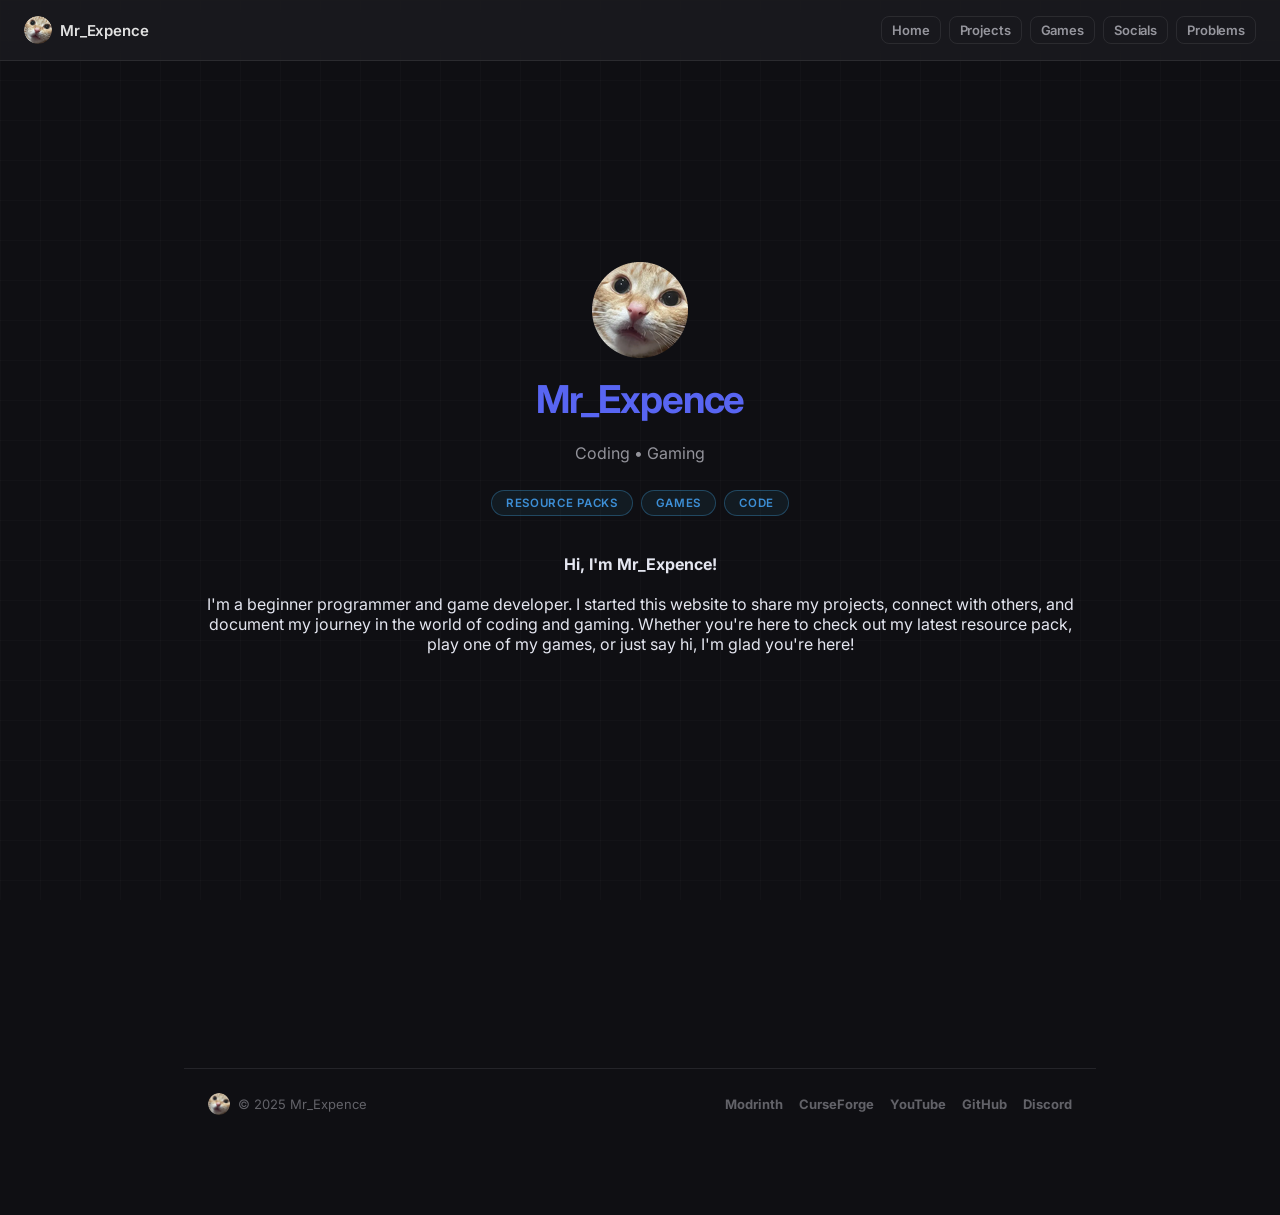
==== commit 61f7ff60: "Refactor header and footer by moving HTML to separate scripts and updating asset paths" ====
--- a/index.html
+++ b/index.html
@@ -5,24 +5,24 @@
   <meta charset="UTF-8">
   <meta name="viewport" content="width=device-width, initial-scale=1.0">
   <title>Mr_Expence Studio</title>
-  <link rel="icon" href="assets/cat_logo.png">
+  <link rel="icon" href="/assets/cat_logo.png">
   <link href="https://fonts.googleapis.com/css2?family=Inter:ital,wght@0,300;0,400;0,500;0,600;0,700;1,400&display=swap" rel="stylesheet">
   <link href="https://fonts.googleapis.com/css2?family=Material+Symbols+Outlined:opsz,wght,FILL,GRAD@24,400,0,0&display=swap" rel="stylesheet">
-  <link rel="stylesheet" href="style/base.css">
-  <link rel="stylesheet" href="style/topbar.css">
+  <link rel="stylesheet" href="/style/base.css">
+  <link rel="stylesheet" href="/style/topbar.css">
   
 </head>
 
 <body>
 
-  <script src="header.js"></script>
+  <script src="/scripts/header.js"></script>
 
   <!-- ── Page body ───────────────────────────────────────────── -->
   <div class="page-wrap">
 
     <!-- Hero -->
     <section class="hero">
-      <img class="hero-logo" src="assets/cat_logo.png" alt="Mr_Expence Studio Logo">
+      <img class="hero-logo" src="/assets/cat_logo.png" alt="Mr_Expence Studio Logo">
       <h1><em>Mr_Expence</em></h1>
       <p class="hero-sub">
         Coding • Gaming
@@ -45,7 +45,7 @@
 
 
   </div><!-- /page-wrap -->
-  <script src="footer.js"></script>
+  <script src="/scripts/footer.js"></script>
 
 
 </body>
